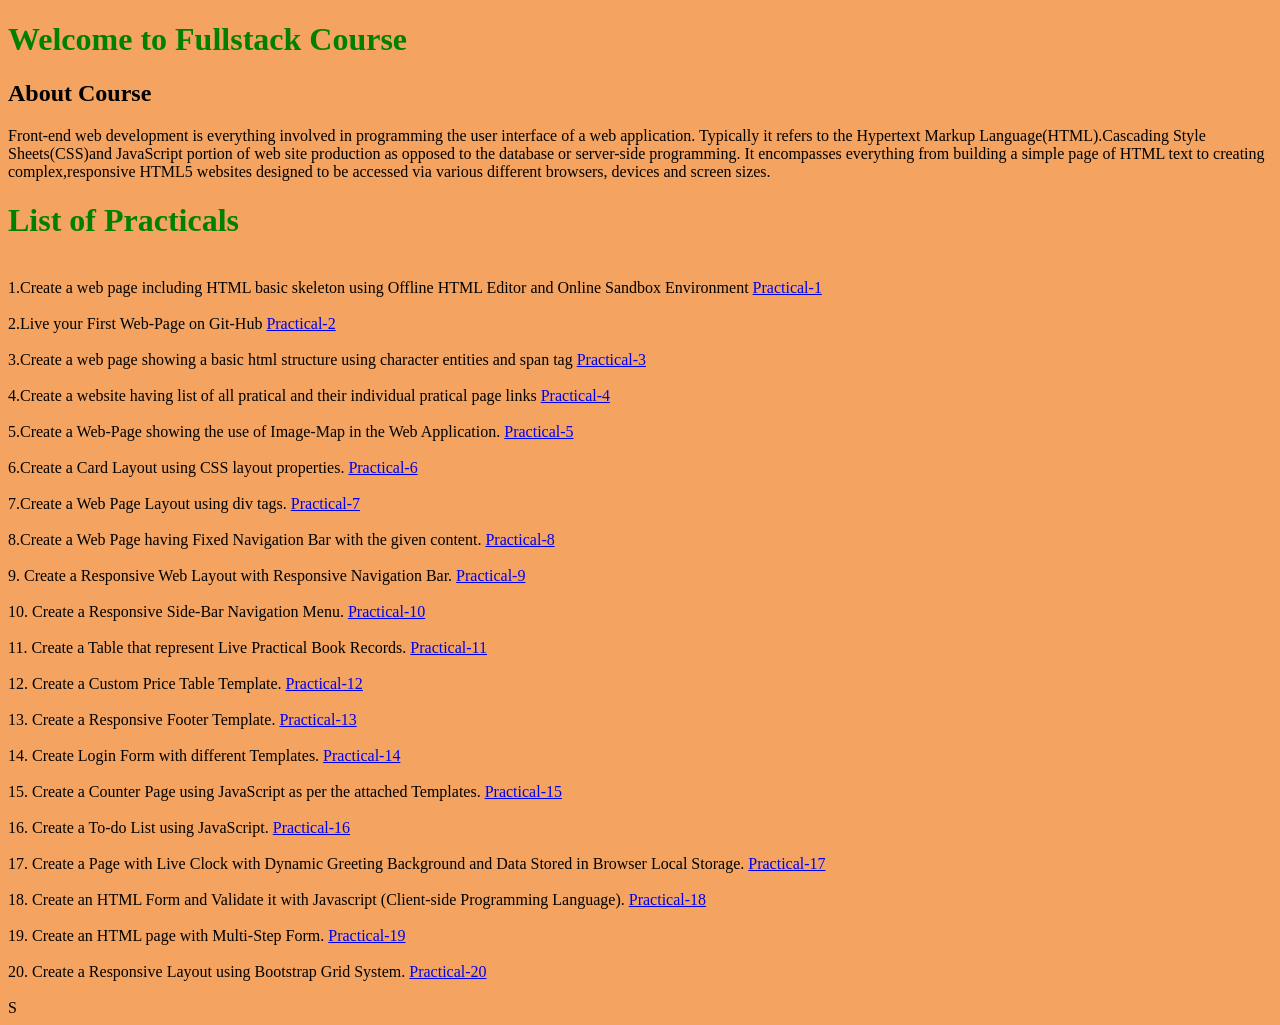
==== Index.html @ d0e744b4 "updates" ====
<!DOCTYPE html>
<html lang="en">
<head>
    <meta charset="UTF-8">
    <meta name="viewport" content="width=device-width, initial-scale=1.0">
    <title>Practicals</title>
</head>
<body style="background-color:sandybrown">
    <h1 style="color: green;">Welcome to Fullstack Course</h1>
   <b> <h2>About Course</h2></b>
    <p>Front-end web development is everything involved in programming the user interface of a web application.
        Typically it refers to the Hypertext Markup Language(HTML).Cascading Style Sheets(CSS)and JavaScript portion of web site production 
        as opposed to the database or server-side programming. It encompasses everything from building a simple page of HTML text to
         creating complex,responsive HTML5 websites designed to be accessed via various different browsers, devices and screen sizes.</p>
         <h1 style="color: green;">List of Practicals</h1><br>
         1.Create a web page including HTML basic skeleton using 
         Offline HTML Editor and Online Sandbox Environment
         <a href="Practicals/practical-1.html">Practical-1</a><br><br>
         2.Live your First Web-Page on Git-Hub
         <a href="Practicals/practical-2.html">Practical-2</a><br><br>
         3.Create a web page showing a basic html structure using character entities and span tag
         <a href="Practicals/practical-3.html">Practical-3</a><br><br>
         4.Create a website having list of all pratical and their individual pratical page links
        <a href="Practicals/practical-4.html">Practical-4</a><br><br>
        5.Create a Web-Page showing the use of Image-Map in the Web Application.
        <a href="Practicals/practical-5.html">Practical-5</a><br><br>
        6.Create a Card Layout using CSS layout properties.
        <a href="Practicals/practical-6.html">Practical-6</a><br><br>
        7.Create a Web Page Layout using div tags.
        <a href="Practicals/practical-7.html">Practical-7</a><br><br>
        8.Create a Web Page having Fixed Navigation Bar with the given content.
        <a href="Practicals/practical-8.html">Practical-8</a><br><br>
        9. Create a Responsive Web Layout with Responsive Navigation Bar.
        <a href="Practicals/practical-9.html">Practical-9</a><br><br>
        10. Create a Responsive Side-Bar Navigation Menu.
        <a href="Practicals/practical-10.html">Practical-10</a><br><br>
        11. Create a Table that represent Live Practical Book Records.
        <a href="Practicals/practical-11.html">Practical-11</a><br><br>
        12. Create a Custom Price Table Template.
        <a href="Practicals/practical-12.html">Practical-12</a><br><br>
        13. Create a Responsive Footer Template.
        <a href="Practicals/practical-13.html">Practical-13</a><br><br>
        14. Create Login Form with different Templates.
        <a href="Practicals/practical-14.html">Practical-14</a><br><br>
        15. Create a Counter Page using JavaScript as per the attached Templates.
        <a href="Practicals/practical-15.html">Practical-15</a><br><br>
        16. Create a To-do List using JavaScript.
        <a href="Practicals/practical-16.html">Practical-16</a><br><br>
        17. Create a Page with Live Clock with Dynamic Greeting Background and Data Stored in Browser Local Storage.
        <a href="Practicals/practical-17.html">Practical-17</a><br><br>
        18. Create an HTML Form and Validate it with Javascript (Client-side Programming Language). 
        <a href="Practicals/practical-18.html">Practical-18</a><br><br>
        19. Create an HTML page with Multi-Step Form. 
        <a href="Practicals/practical-19.html">Practical-19</a><br><br>
        20. Create a Responsive Layout using Bootstrap Grid System. 
        <a href="Practicals/practical-20.html">Practical-20</a><br><br>
</body>
</html>
S
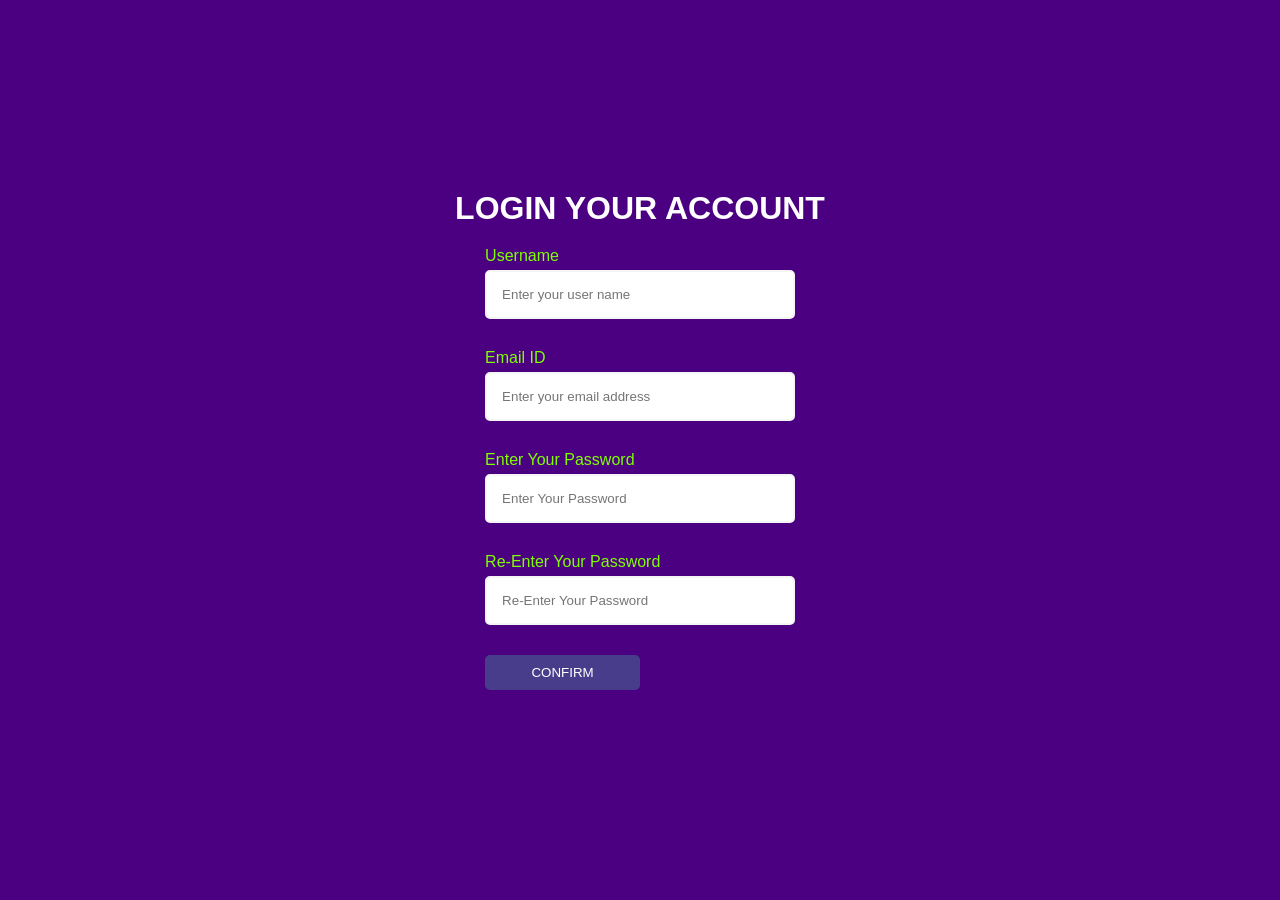
==== commit 532c5ce2: "index added" ====
--- a/Index.html
+++ b/Index.html
@@ -3,57 +3,52 @@
 <head>
     <meta charset="UTF-8">
     <meta name="viewport" content="width=device-width, initial-scale=1.0">
-    <title>Practicals</title>
+    <title>Login Using Java Script</title>
+    <link rel="stylesheet" href="Practical-18.css" >
+    <link rel="stylesheet" href="https://stackpath.bootstrapcdn.com/font-awesome/4.7.0/css/font-awesome.min.css" 
+    integrity="sha384-wvfXpqpZZVQGK6TAh5PVlGOfQNHSoD2xbE+QkPxCAFlNEevoEH3Sl0sibVcOQVnN" 
+    crossorigin="anonymous">
 </head>
-<body style="background-color:sandybrown">
-    <h1 style="color: green;">Welcome to Fullstack Course</h1>
-   <b> <h2>About Course</h2></b>
-    <p>Front-end web development is everything involved in programming the user interface of a web application.
-        Typically it refers to the Hypertext Markup Language(HTML).Cascading Style Sheets(CSS)and JavaScript portion of web site production 
-        as opposed to the database or server-side programming. It encompasses everything from building a simple page of HTML text to
-         creating complex,responsive HTML5 websites designed to be accessed via various different browsers, devices and screen sizes.</p>
-         <h1 style="color: green;">List of Practicals</h1><br>
-         1.Create a web page including HTML basic skeleton using 
-         Offline HTML Editor and Online Sandbox Environment
-         <a href="Practicals/practical-1.html">Practical-1</a><br><br>
-         2.Live your First Web-Page on Git-Hub
-         <a href="Practicals/practical-2.html">Practical-2</a><br><br>
-         3.Create a web page showing a basic html structure using character entities and span tag
-         <a href="Practicals/practical-3.html">Practical-3</a><br><br>
-         4.Create a website having list of all pratical and their individual pratical page links
-        <a href="Practicals/practical-4.html">Practical-4</a><br><br>
-        5.Create a Web-Page showing the use of Image-Map in the Web Application.
-        <a href="Practicals/practical-5.html">Practical-5</a><br><br>
-        6.Create a Card Layout using CSS layout properties.
-        <a href="Practicals/practical-6.html">Practical-6</a><br><br>
-        7.Create a Web Page Layout using div tags.
-        <a href="Practicals/practical-7.html">Practical-7</a><br><br>
-        8.Create a Web Page having Fixed Navigation Bar with the given content.
-        <a href="Practicals/practical-8.html">Practical-8</a><br><br>
-        9. Create a Responsive Web Layout with Responsive Navigation Bar.
-        <a href="Practicals/practical-9.html">Practical-9</a><br><br>
-        10. Create a Responsive Side-Bar Navigation Menu.
-        <a href="Practicals/practical-10.html">Practical-10</a><br><br>
-        11. Create a Table that represent Live Practical Book Records.
-        <a href="Practicals/practical-11.html">Practical-11</a><br><br>
-        12. Create a Custom Price Table Template.
-        <a href="Practicals/practical-12.html">Practical-12</a><br><br>
-        13. Create a Responsive Footer Template.
-        <a href="Practicals/practical-13.html">Practical-13</a><br><br>
-        14. Create Login Form with different Templates.
-        <a href="Practicals/practical-14.html">Practical-14</a><br><br>
-        15. Create a Counter Page using JavaScript as per the attached Templates.
-        <a href="Practicals/practical-15.html">Practical-15</a><br><br>
-        16. Create a To-do List using JavaScript.
-        <a href="Practicals/practical-16.html">Practical-16</a><br><br>
-        17. Create a Page with Live Clock with Dynamic Greeting Background and Data Stored in Browser Local Storage.
-        <a href="Practicals/practical-17.html">Practical-17</a><br><br>
-        18. Create an HTML Form and Validate it with Javascript (Client-side Programming Language). 
-        <a href="Practicals/practical-18.html">Practical-18</a><br><br>
-        19. Create an HTML page with Multi-Step Form. 
-        <a href="Practicals/practical-19.html">Practical-19</a><br><br>
-        20. Create a Responsive Layout using Bootstrap Grid System. 
-        <a href="Practicals/practical-20.html">Practical-20</a><br><br>
+<body>
+    <div class="container1">
+        <div class="header1">
+            <h1 style="color: white;">LOGIN YOUR ACCOUNT</h1>
+        </div>
+        <form class="form" id="form">
+            <div class="form-control1">
+                <label for="user">Username</label>
+            <input type="text" id="user" placeholder="Enter your user name">           
+            <i class="fa fa-check-circle"></i>
+            <i class="fa fa-exclamation-circle"></i>
+            <small>Error Msg</small>
+        </div>
+        <div class="form-control1">
+            <label for="email">Email ID</label>
+            <input type="text" id="email" placeholder="Enter your email address">
+            <i class="fa fa-check-circle"></i>
+            <i class="fa fa-exclamation-circle"></i>
+            <small>Error Msg</small>  
+        </div>
+
+        <div class="form-control1">
+            <label for="password1">Enter Your Password</label>
+            <input type="password" id="password1" placeholder="Enter Your Password">
+            <i class="fa fa-check-circle"></i>
+            <i class="fa fa-exclamation-circle"></i>
+            <small>Error Msg</small>  
+        </div>
+
+        <div class="form-control1">
+            <label for="password2">Re-Enter Your Password</label>
+            <input type="password" id="password2" placeholder="Re-Enter Your Password">
+            <i class="fa fa-check-circle"></i>
+            <i class="fa fa-exclamation-circle"></i>
+            <small>Error Msg</small>  
+        </div>
+        <button type="submit">CONFIRM</button>
+        </form>
+    </div>
+
+    <script src="Practical-18.js"></script>
 </body>
-</html>
-S+</html>
--- a/Practical-18.css
+++ b/Practical-18.css
@@ -0,0 +1,91 @@
+*{
+    margin: 0;
+    padding: 0;
+    box-sizing: border-box;
+}
+body{
+    background-color: indigo;
+    font-family: Arial, Helvetica, sans-serif;
+    height: 100vh;
+    display: flex;
+    justify-content: center;
+    align-items: center;
+}
+.container{
+    background-color: white;
+}
+.header h1{
+    padding: 20px;
+    text-align: center;
+}
+.form{
+    padding: 20px 30px;
+}
+
+.form-control1{
+margin-bottom: 10px;
+padding-bottom: 20px;
+position: relative;
+}
+
+.form-control1 label{
+    display: block;
+    margin-bottom: 5px;
+    color: chartreuse;
+}
+
+.form-control1 input{
+    display: block;
+    width: 100%;
+    padding: 15px;
+    border-radius: 5px;
+    outline: none;
+    border: 2px solid whitesmoke;
+}
+ .form-control1 i{
+     position: absolute;
+     right: 0.5px;
+     top: 40px;
+     visibility: hidden;
+ }
+
+ .form-control1 small{
+     position: absolute;
+     left: 0px;
+     margin-top: 5px;
+     visibility: hidden;
+     color: crimson;
+ }
+ .form button{
+     display: block;
+     width: 50%;
+     background-color: darkslateblue;
+     color: white;
+     padding: 10px;
+     outline: none;
+     border: none;
+     border-radius: 5px;
+     text-align: center;
+     margin-top: 5px;
+ }
+
+ .form-control1.success input{
+     border-color: greenyellow;
+ }
+ .form-control1.success .fa-check-circle{
+     visibility: visible;
+     border-color: greenyellow;
+ }
+
+ .form-control1.error input{
+     border-color: red;
+ }
+ .form-control1.error .fa-exclamation-circle{
+     visibility: visible;
+     background-color: red;
+ }
+
+ .form-control1.error small{
+     visibility: visible;
+     color: red;
+ }
